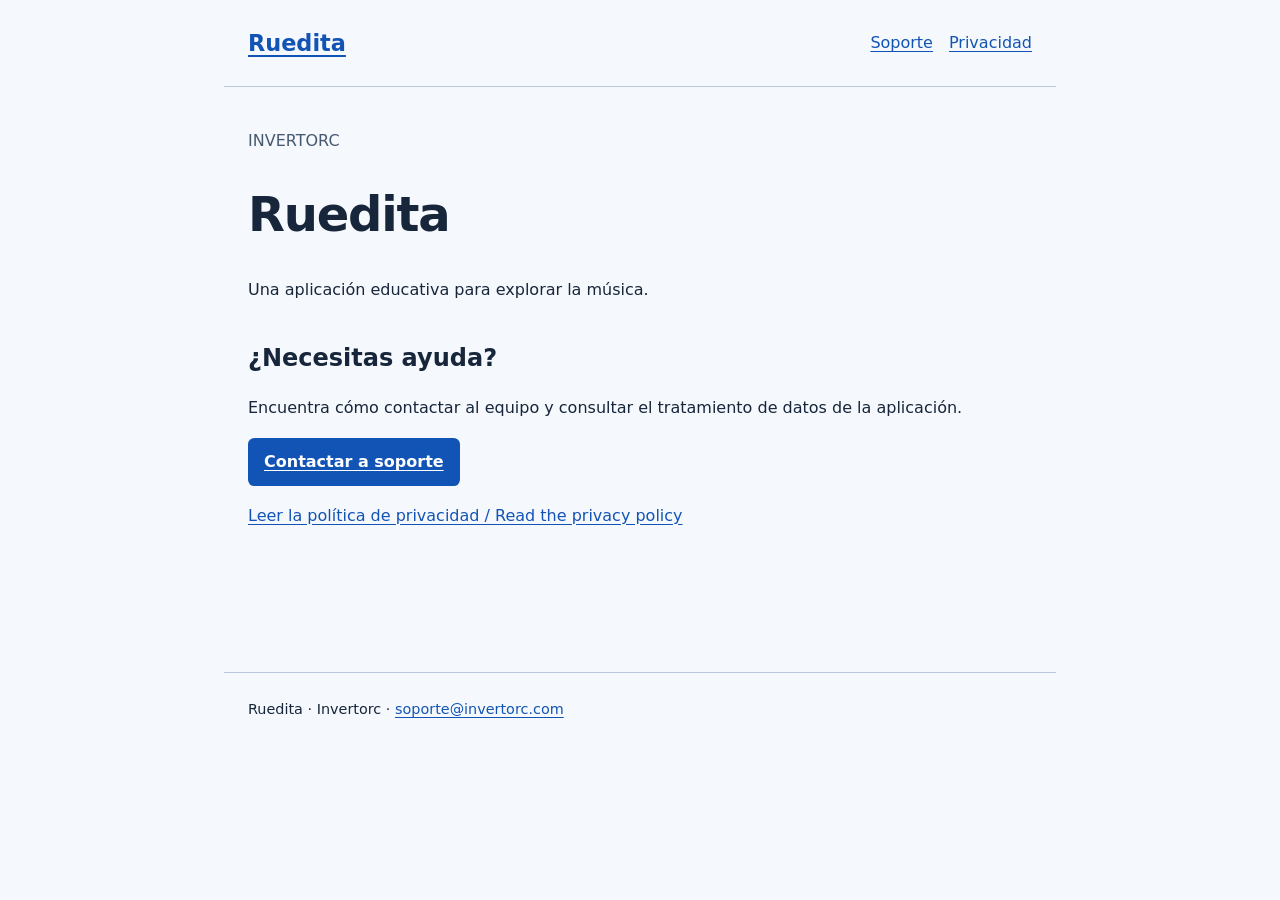
==== index.html @ 3c5cdbc8 "Add Ruedita support and bilingual privacy pages for GitHub Pages" ====
<!doctype html>
<html lang="es"><head><meta charset="utf-8"><meta name="viewport" content="width=device-width,initial-scale=1"><title>Soporte y privacidad · Ruedita</title><meta name="description" content="Información oficial de soporte y privacidad de Ruedita, una aplicación educativa de música."><link rel="stylesheet" href="./style.css"></head><body><a class="skip" href="#contenido">Saltar al contenido</a><header><a class="brand" href="./">Ruedita</a><nav aria-label="Navegación principal"><a href="./soporte/">Soporte</a><a href="./privacidad/">Privacidad</a></nav></header><main id="contenido"><p class="meta">INVERTORC</p><h1>Ruedita</h1><p>Una aplicación educativa para explorar la música.</p><h2>¿Necesitas ayuda?</h2><p>Encuentra cómo contactar al equipo y consultar el tratamiento de datos de la aplicación.</p><p><a class="contact" href="./soporte/">Contactar a soporte</a></p><p><a href="./privacidad/">Leer la política de privacidad / Read the privacy policy</a></p></main><footer>Ruedita · Invertorc · <a href="mailto:soporte@invertorc.com">soporte@invertorc.com</a></footer></body></html>
---- style.css ----
:root{color-scheme:light;font-family:system-ui,-apple-system,BlinkMacSystemFont,"Segoe UI",sans-serif;color:#17263a;background:#f5f8fc;font-size:100%}*{box-sizing:border-box}body{margin:0;line-height:1.7}header,main,footer{max-width:52rem;margin:auto;padding:1.5rem}header{display:flex;flex-wrap:wrap;gap:1rem;align-items:center;border-bottom:1px solid #b9c9dd}nav{display:flex;flex-wrap:wrap;gap:1rem}.brand{font-weight:800;font-size:1.4rem;margin-right:auto}a{color:#1254b5;text-underline-offset:.2em;overflow-wrap:anywhere}a:focus-visible{outline:3px solid #1254b5;outline-offset:4px}h1{font-size:clamp(2rem,6vw,3rem);line-height:1.2;letter-spacing:-.025em}h2{margin-top:2.5rem;line-height:1.3}h3{margin-top:2rem;line-height:1.4}p,li{font-size:1rem}main{min-height:65vh;padding-bottom:3rem}.contact{display:inline-block;background:#1254b5;color:white;padding:.65rem 1rem;border-radius:.4rem;font-weight:600}footer{border-top:1px solid #b9c9dd;font-size:.9rem}code{font-size:1em;overflow-wrap:anywhere}.meta{color:#475970}section[lang=en]{border-top:1px solid #b9c9dd;margin-top:3rem}.skip{position:absolute;left:-9999px}.skip:focus{left:1rem;top:1rem;background:white;padding:1rem}
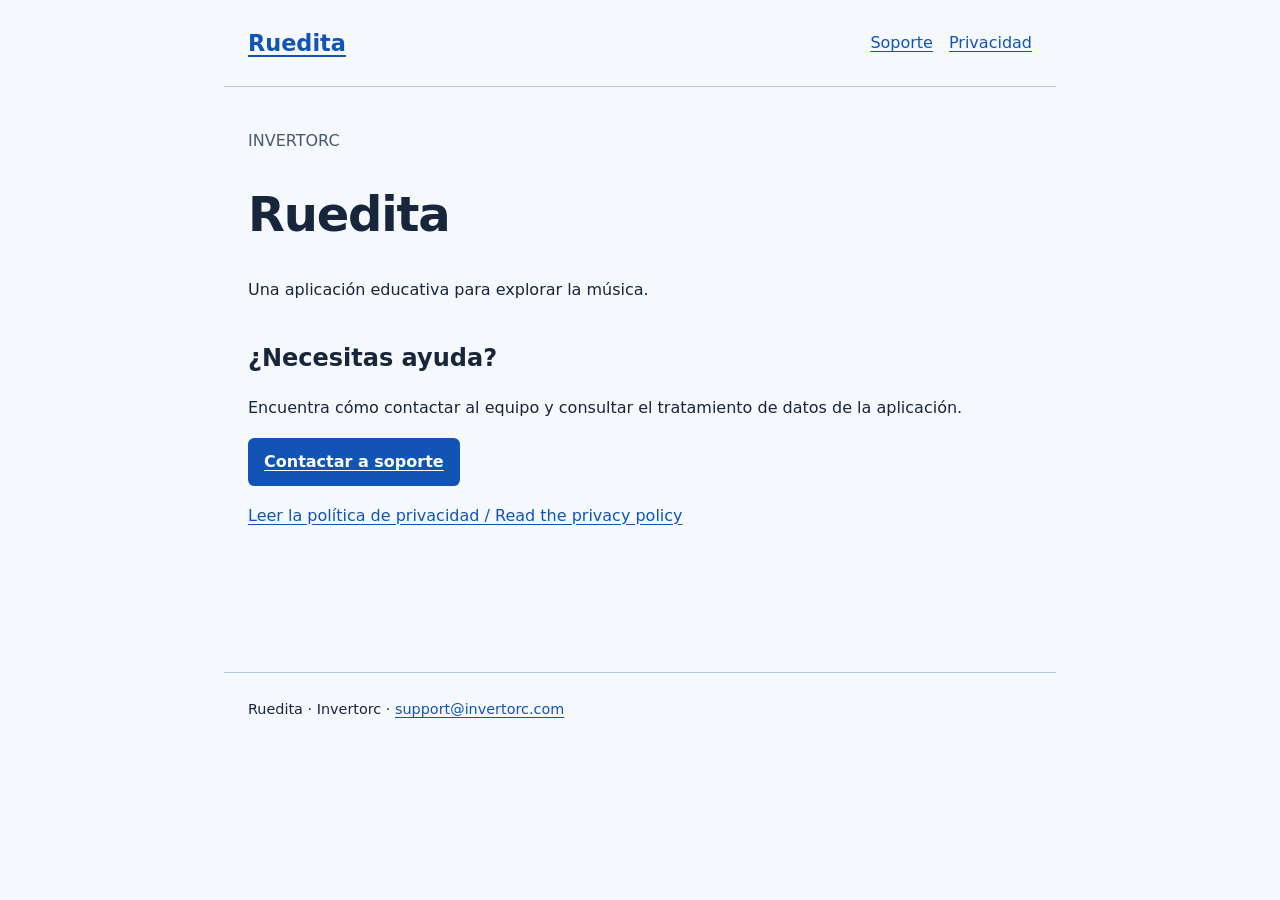
==== commit f61d4ddf: "Use confirmed support email" ====
--- a/index.html
+++ b/index.html
@@ -1,2 +1,2 @@
 <!doctype html>
-<html lang="es"><head><meta charset="utf-8"><meta name="viewport" content="width=device-width,initial-scale=1"><title>Soporte y privacidad · Ruedita</title><meta name="description" content="Información oficial de soporte y privacidad de Ruedita, una aplicación educativa de música."><link rel="stylesheet" href="./style.css"></head><body><a class="skip" href="#contenido">Saltar al contenido</a><header><a class="brand" href="./">Ruedita</a><nav aria-label="Navegación principal"><a href="./soporte/">Soporte</a><a href="./privacidad/">Privacidad</a></nav></header><main id="contenido"><p class="meta">INVERTORC</p><h1>Ruedita</h1><p>Una aplicación educativa para explorar la música.</p><h2>¿Necesitas ayuda?</h2><p>Encuentra cómo contactar al equipo y consultar el tratamiento de datos de la aplicación.</p><p><a class="contact" href="./soporte/">Contactar a soporte</a></p><p><a href="./privacidad/">Leer la política de privacidad / Read the privacy policy</a></p></main><footer>Ruedita · Invertorc · <a href="mailto:soporte@invertorc.com">soporte@invertorc.com</a></footer></body></html>
+<html lang="es"><head><meta charset="utf-8"><meta name="viewport" content="width=device-width,initial-scale=1"><title>Soporte y privacidad · Ruedita</title><meta name="description" content="Información oficial de soporte y privacidad de Ruedita, una aplicación educativa de música."><link rel="stylesheet" href="./style.css"></head><body><a class="skip" href="#contenido">Saltar al contenido</a><header><a class="brand" href="./">Ruedita</a><nav aria-label="Navegación principal"><a href="./soporte/">Soporte</a><a href="./privacidad/">Privacidad</a></nav></header><main id="contenido"><p class="meta">INVERTORC</p><h1>Ruedita</h1><p>Una aplicación educativa para explorar la música.</p><h2>¿Necesitas ayuda?</h2><p>Encuentra cómo contactar al equipo y consultar el tratamiento de datos de la aplicación.</p><p><a class="contact" href="./soporte/">Contactar a soporte</a></p><p><a href="./privacidad/">Leer la política de privacidad / Read the privacy policy</a></p></main><footer>Ruedita · Invertorc · <a href="mailto:support@invertorc.com">support@invertorc.com</a></footer></body></html>
